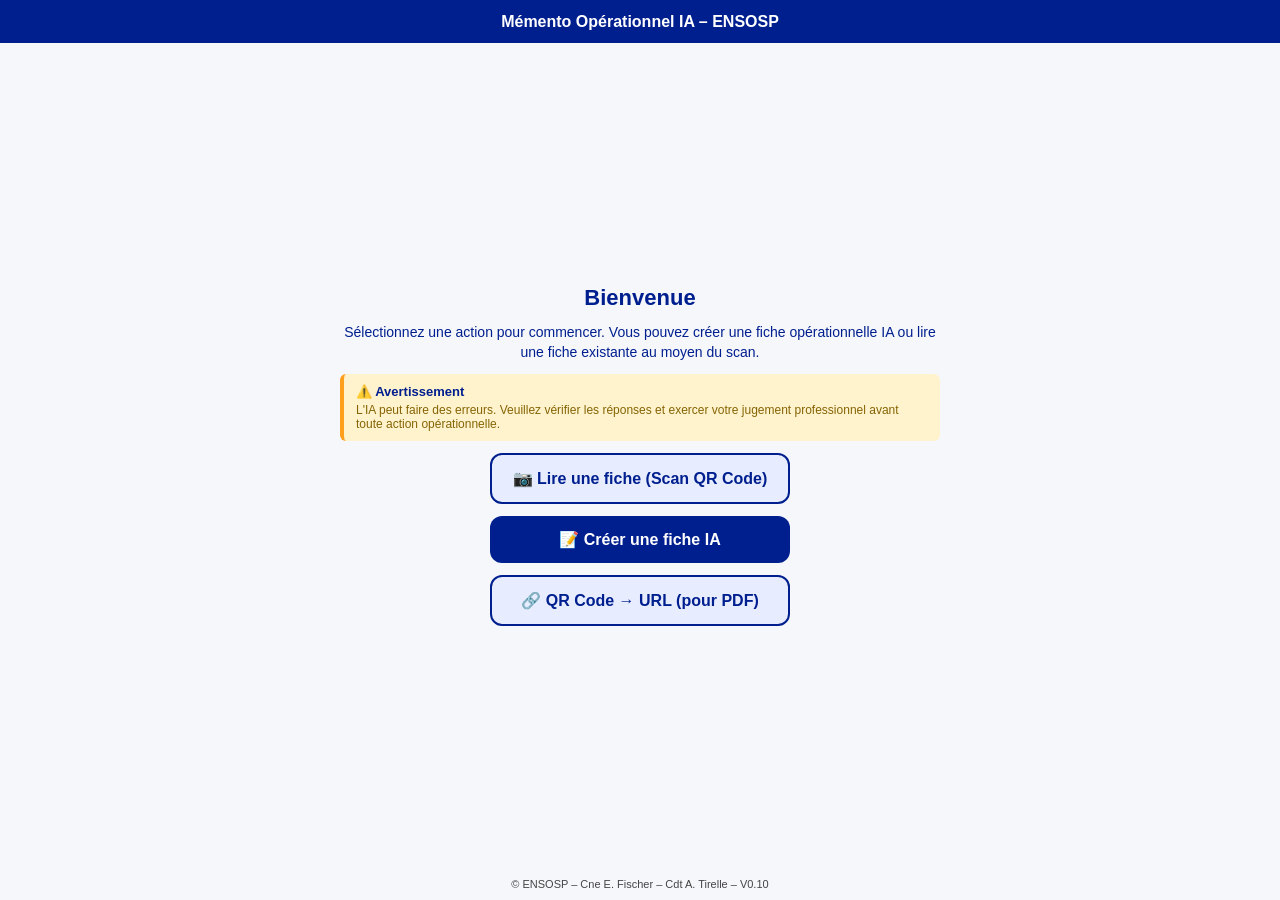
==== index.html @ f08e86f2 "Update index.html" ====
<!DOCTYPE html>
<html lang="fr">
<head>
  <meta charset="UTF-8" />
  <title>Mémento IA – ENSOSP | Accueil</title>
  <meta name="viewport" content="width=device-width, initial-scale=1.0" />

  <!-- Police -->
  <link rel="stylesheet" href="https://rsms.me/inter/inter.css">

  <!-- Style ENSOSP -->
  <style>
    * {
      margin: 0;
      padding: 0;
      box-sizing: border-box;
    }

    body {
      font-family: "Inter", sans-serif;
      background: #f5f7fb;
      display: flex;
      flex-direction: column;
      min-height: 100vh;
      color: #001F8F;
    }

    header {
      background: #001F8F;
      padding: 12px 15px;
      text-align: center;
      color: white;
      font-size: 16px;
      font-weight: 700;
      line-height: 1.2;
    }

    main {
      flex: 1;
      display: flex;
      flex-direction: column;
      align-items: center;
      justify-content: center;
      padding: 15px;
      gap: 12px;
      text-align: center;
      overflow-y: auto; /* ✅ Permet scroll du contenu si nécessaire */
    }

    h1 {
      font-size: 22px;
      color: #001F8F;
      margin: 0;
    }

    main > p {
      max-width: 600px;
      margin: 0;
      font-size: 14px;
      line-height: 1.4;
    }

    .disclaimer {
      max-width: 600px;
      background: #fff3cd;
      border-left: 4px solid #ff9f1c;
      padding: 10px 12px;
      text-align: left;
      font-size: 12px;
      border-radius: 6px;
      color: #856404;
    }

    .disclaimer strong {
      display: block;
      margin-bottom: 4px;
      color: #001F8F;
      font-size: 13px;
    }

    .btn {
      display: block;
      width: 100%;
      max-width: 300px;
      padding: 14px;
      font-size: 16px;
      font-weight: 600;
      border-radius: 12px;
      text-decoration: none;
      text-align: center;
      cursor: pointer;
      transition: 0.2s;
    }

    .btn-create {
      background: #001F8F;
      color: white;
    }
    .btn-create:hover {
      background: #002bbf;
    }

    .btn-scan {
      background: #e7ecff;
      color: #001F8F;
      border: 2px solid #001F8F;
    }
    .btn-scan:hover {
      background: #dbe3ff;
    }

    footer {
      padding: 10px;
      text-align: center;
      font-size: 11px;
      color: #444;
      flex-shrink: 0; /* ✅ Footer toujours visible sans scroll */
    }

    /* Mobile optimization - ultra compact */
    @media (max-width: 768px) {
      header {
        padding: 10px 12px;
        font-size: 15px;
      }

      h1 {
        font-size: 20px;
      }

      main {
        padding: 10px;
        gap: 8px;
      }

      main > p {
        font-size: 13px;
        line-height: 1.3;
      }

      .disclaimer {
        font-size: 11px;
        padding: 8px 10px;
      }

      .btn {
        padding: 12px;
        font-size: 15px;
      }

      footer {
        font-size: 10px;
        padding: 8px;
      }
    }

    /* Très petits écrans */
    @media (max-width: 375px) {
      header {
        padding: 8px 10px;
        font-size: 14px;
      }

      h1 {
        font-size: 18px;
      }

      main {
        padding: 8px;
        gap: 6px;
      }

      main > p {
        font-size: 12px;
      }

      .disclaimer {
        font-size: 10px;
        padding: 6px 8px;
      }

      .btn {
        padding: 10px;
        font-size: 14px;
      }

      footer {
        font-size: 9px;
        padding: 6px;
      }
    }
  </style>
</head>

<body>

  <header>Mémento Opérationnel IA – ENSOSP</header>

  <main>

    <h1>Bienvenue</h1>
    
    <p>
      Sélectionnez une action pour commencer. Vous pouvez créer une fiche opérationnelle IA ou lire une fiche existante au moyen du scan.
    </p>

    <div class="disclaimer">
      <strong>⚠️ Avertissement</strong>
      L'IA peut faire des erreurs. Veuillez vérifier les réponses et exercer votre jugement professionnel avant toute action opérationnelle.
    </div>
    
    <a href="scan.html" class="btn btn-scan">📷 Lire une fiche (Scan QR Code)</a>
    
    <a href="create.html" class="btn btn-create">📝 Créer une fiche IA</a>

    <a href="qr-to-url.html" class="btn btn-scan">🔗 QR Code → URL (pour PDF)</a>

  </main>

  <footer>
    © ENSOSP – Cne E. Fischer – Cdt A. Tirelle – V0.10
  </footer>

</body>
</html>
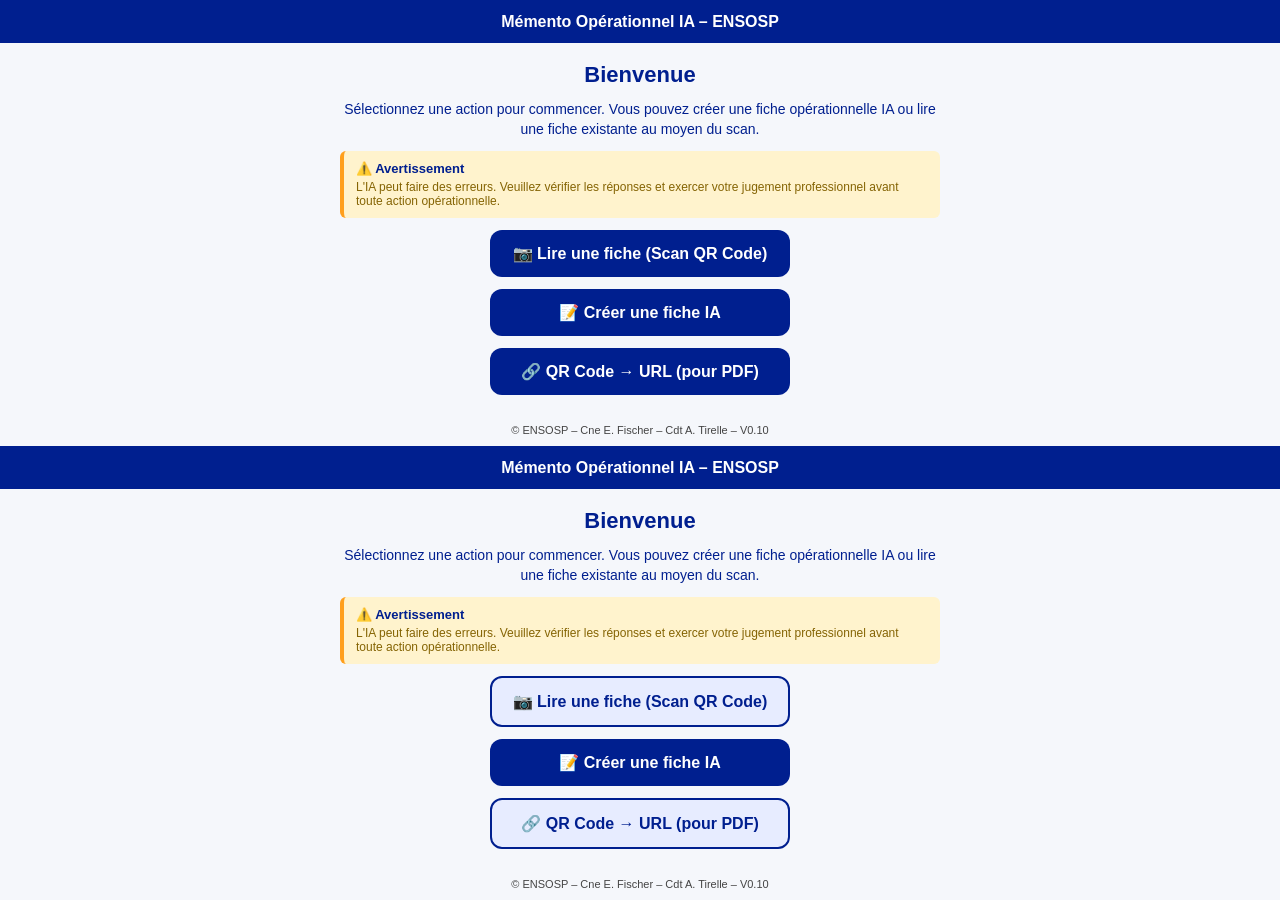
==== commit df8a715f: "Update index.html" ====
--- a/index.html
+++ b/index.html
@@ -1,3 +1,9 @@
+<!DOCTYPE html>
+<html lang="fr">
+<head>
+  <meta charset="UTF-8" />
+  <title>Mémento IA – ENSOSP | Accueil</title>
+  <meta name="viewport" content="width=device-width, initial-scale=1.0" />
 <!DOCTYPE html>
 <html lang="fr">
 <head>
@@ -90,23 +96,12 @@
       text-align: center;
       cursor: pointer;
       transition: 0.2s;
-    }
-
-    .btn-create {
       background: #001F8F;
       color: white;
     }
-    .btn-create:hover {
+
+    .btn:hover {
       background: #002bbf;
-    }
-
-    .btn-scan {
-      background: #e7ecff;
-      color: #001F8F;
-      border: 2px solid #001F8F;
-    }
-    .btn-scan:hover {
-      background: #dbe3ff;
     }
 
     footer {
@@ -209,11 +204,11 @@
       L'IA peut faire des erreurs. Veuillez vérifier les réponses et exercer votre jugement professionnel avant toute action opérationnelle.
     </div>
     
-    <a href="scan.html" class="btn btn-scan">📷 Lire une fiche (Scan QR Code)</a>
-    
-    <a href="create.html" class="btn btn-create">📝 Créer une fiche IA</a>
-
-    <a href="qr-to-url.html" class="btn btn-scan">🔗 QR Code → URL (pour PDF)</a>
+    <a href="scan.html" class="btn">📷 Lire une fiche (Scan QR Code)</a>
+    
+    <a href="create.html" class="btn">📝 Créer une fiche IA</a>
+
+    <a href="qr-to-url.html" class="btn">🔗 QR Code → URL (pour PDF)</a>
 
   </main>
 
@@ -223,3 +218,221 @@
 
 </body>
 </html>
+  <!-- Police -->
+  <link rel="stylesheet" href="https://rsms.me/inter/inter.css">
+
+  <!-- Style ENSOSP -->
+  <style>
+    * {
+      margin: 0;
+      padding: 0;
+      box-sizing: border-box;
+    }
+
+    body {
+      font-family: "Inter", sans-serif;
+      background: #f5f7fb;
+      display: flex;
+      flex-direction: column;
+      min-height: 100vh;
+      color: #001F8F;
+    }
+
+    header {
+      background: #001F8F;
+      padding: 12px 15px;
+      text-align: center;
+      color: white;
+      font-size: 16px;
+      font-weight: 700;
+      line-height: 1.2;
+    }
+
+    main {
+      flex: 1;
+      display: flex;
+      flex-direction: column;
+      align-items: center;
+      justify-content: center;
+      padding: 15px;
+      gap: 12px;
+      text-align: center;
+      overflow-y: auto; /* ✅ Permet scroll du contenu si nécessaire */
+    }
+
+    h1 {
+      font-size: 22px;
+      color: #001F8F;
+      margin: 0;
+    }
+
+    main > p {
+      max-width: 600px;
+      margin: 0;
+      font-size: 14px;
+      line-height: 1.4;
+    }
+
+    .disclaimer {
+      max-width: 600px;
+      background: #fff3cd;
+      border-left: 4px solid #ff9f1c;
+      padding: 10px 12px;
+      text-align: left;
+      font-size: 12px;
+      border-radius: 6px;
+      color: #856404;
+    }
+
+    .disclaimer strong {
+      display: block;
+      margin-bottom: 4px;
+      color: #001F8F;
+      font-size: 13px;
+    }
+
+    .btn {
+      display: block;
+      width: 100%;
+      max-width: 300px;
+      padding: 14px;
+      font-size: 16px;
+      font-weight: 600;
+      border-radius: 12px;
+      text-decoration: none;
+      text-align: center;
+      cursor: pointer;
+      transition: 0.2s;
+    }
+
+    .btn-create {
+      background: #001F8F;
+      color: white;
+    }
+    .btn-create:hover {
+      background: #002bbf;
+    }
+
+    .btn-scan {
+      background: #e7ecff;
+      color: #001F8F;
+      border: 2px solid #001F8F;
+    }
+    .btn-scan:hover {
+      background: #dbe3ff;
+    }
+
+    footer {
+      padding: 10px;
+      text-align: center;
+      font-size: 11px;
+      color: #444;
+      flex-shrink: 0; /* ✅ Footer toujours visible sans scroll */
+    }
+
+    /* Mobile optimization - ultra compact */
+    @media (max-width: 768px) {
+      header {
+        padding: 10px 12px;
+        font-size: 15px;
+      }
+
+      h1 {
+        font-size: 20px;
+      }
+
+      main {
+        padding: 10px;
+        gap: 8px;
+      }
+
+      main > p {
+        font-size: 13px;
+        line-height: 1.3;
+      }
+
+      .disclaimer {
+        font-size: 11px;
+        padding: 8px 10px;
+      }
+
+      .btn {
+        padding: 12px;
+        font-size: 15px;
+      }
+
+      footer {
+        font-size: 10px;
+        padding: 8px;
+      }
+    }
+
+    /* Très petits écrans */
+    @media (max-width: 375px) {
+      header {
+        padding: 8px 10px;
+        font-size: 14px;
+      }
+
+      h1 {
+        font-size: 18px;
+      }
+
+      main {
+        padding: 8px;
+        gap: 6px;
+      }
+
+      main > p {
+        font-size: 12px;
+      }
+
+      .disclaimer {
+        font-size: 10px;
+        padding: 6px 8px;
+      }
+
+      .btn {
+        padding: 10px;
+        font-size: 14px;
+      }
+
+      footer {
+        font-size: 9px;
+        padding: 6px;
+      }
+    }
+  </style>
+</head>
+
+<body>
+
+  <header>Mémento Opérationnel IA – ENSOSP</header>
+
+  <main>
+
+    <h1>Bienvenue</h1>
+    
+    <p>
+      Sélectionnez une action pour commencer. Vous pouvez créer une fiche opérationnelle IA ou lire une fiche existante au moyen du scan.
+    </p>
+
+    <div class="disclaimer">
+      <strong>⚠️ Avertissement</strong>
+      L'IA peut faire des erreurs. Veuillez vérifier les réponses et exercer votre jugement professionnel avant toute action opérationnelle.
+    </div>
+    
+    <a href="scan.html" class="btn btn-scan">📷 Lire une fiche (Scan QR Code)</a>
+    
+    <a href="create.html" class="btn btn-create">📝 Créer une fiche IA</a>
+
+    <a href="qr-to-url.html" class="btn btn-scan">🔗 QR Code → URL (pour PDF)</a>
+
+  </main>
+
+  <footer>
+    © ENSOSP – Cne E. Fischer – Cdt A. Tirelle – V0.10
+  </footer>
+
+</body>
+</html>
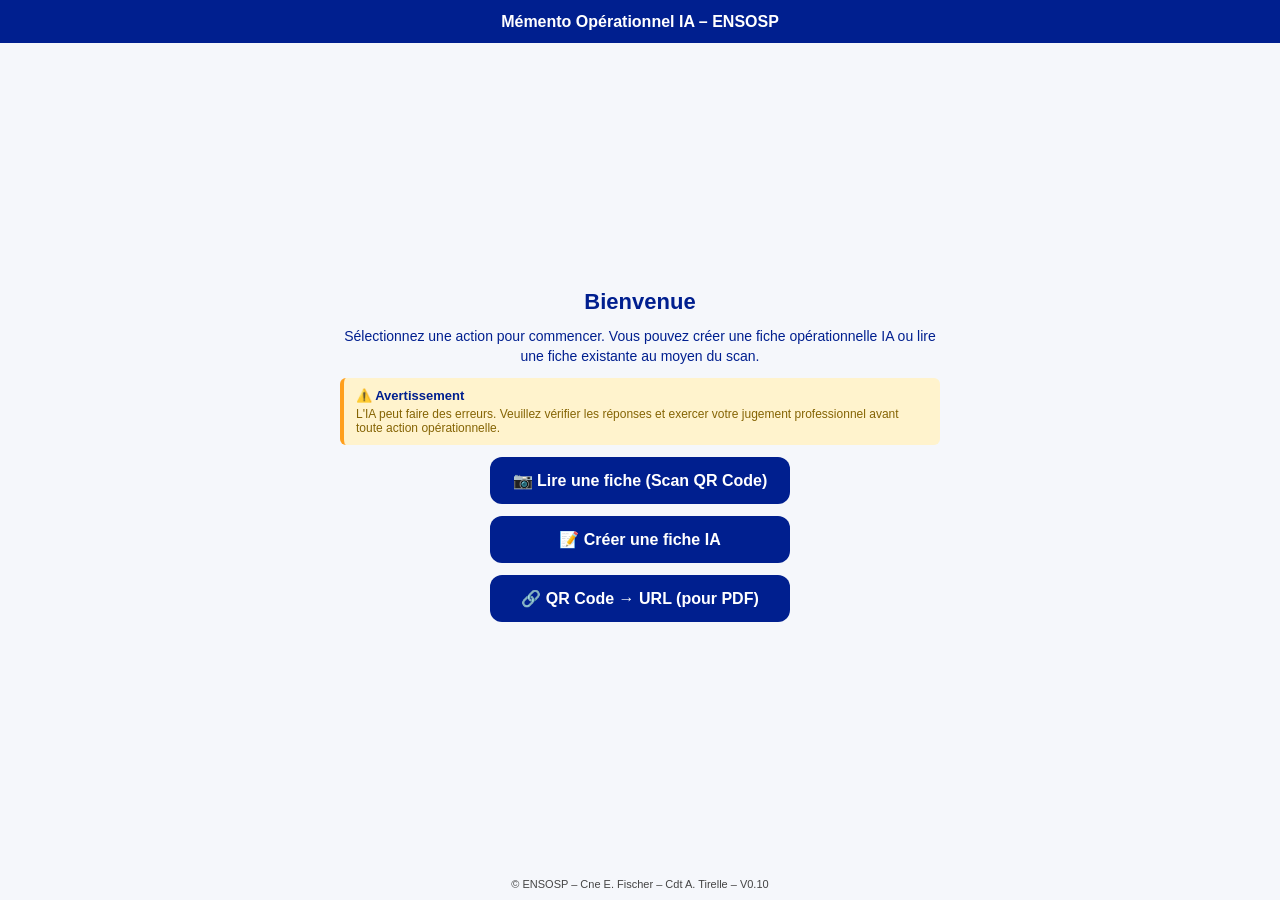
==== commit 458fabb2: "Update index.html" ====
--- a/index.html
+++ b/index.html
@@ -1,9 +1,3 @@
-<!DOCTYPE html>
-<html lang="fr">
-<head>
-  <meta charset="UTF-8" />
-  <title>Mémento IA – ENSOSP | Accueil</title>
-  <meta name="viewport" content="width=device-width, initial-scale=1.0" />
 <!DOCTYPE html>
 <html lang="fr">
 <head>
@@ -218,221 +212,3 @@
 
 </body>
 </html>
-  <!-- Police -->
-  <link rel="stylesheet" href="https://rsms.me/inter/inter.css">
-
-  <!-- Style ENSOSP -->
-  <style>
-    * {
-      margin: 0;
-      padding: 0;
-      box-sizing: border-box;
-    }
-
-    body {
-      font-family: "Inter", sans-serif;
-      background: #f5f7fb;
-      display: flex;
-      flex-direction: column;
-      min-height: 100vh;
-      color: #001F8F;
-    }
-
-    header {
-      background: #001F8F;
-      padding: 12px 15px;
-      text-align: center;
-      color: white;
-      font-size: 16px;
-      font-weight: 700;
-      line-height: 1.2;
-    }
-
-    main {
-      flex: 1;
-      display: flex;
-      flex-direction: column;
-      align-items: center;
-      justify-content: center;
-      padding: 15px;
-      gap: 12px;
-      text-align: center;
-      overflow-y: auto; /* ✅ Permet scroll du contenu si nécessaire */
-    }
-
-    h1 {
-      font-size: 22px;
-      color: #001F8F;
-      margin: 0;
-    }
-
-    main > p {
-      max-width: 600px;
-      margin: 0;
-      font-size: 14px;
-      line-height: 1.4;
-    }
-
-    .disclaimer {
-      max-width: 600px;
-      background: #fff3cd;
-      border-left: 4px solid #ff9f1c;
-      padding: 10px 12px;
-      text-align: left;
-      font-size: 12px;
-      border-radius: 6px;
-      color: #856404;
-    }
-
-    .disclaimer strong {
-      display: block;
-      margin-bottom: 4px;
-      color: #001F8F;
-      font-size: 13px;
-    }
-
-    .btn {
-      display: block;
-      width: 100%;
-      max-width: 300px;
-      padding: 14px;
-      font-size: 16px;
-      font-weight: 600;
-      border-radius: 12px;
-      text-decoration: none;
-      text-align: center;
-      cursor: pointer;
-      transition: 0.2s;
-    }
-
-    .btn-create {
-      background: #001F8F;
-      color: white;
-    }
-    .btn-create:hover {
-      background: #002bbf;
-    }
-
-    .btn-scan {
-      background: #e7ecff;
-      color: #001F8F;
-      border: 2px solid #001F8F;
-    }
-    .btn-scan:hover {
-      background: #dbe3ff;
-    }
-
-    footer {
-      padding: 10px;
-      text-align: center;
-      font-size: 11px;
-      color: #444;
-      flex-shrink: 0; /* ✅ Footer toujours visible sans scroll */
-    }
-
-    /* Mobile optimization - ultra compact */
-    @media (max-width: 768px) {
-      header {
-        padding: 10px 12px;
-        font-size: 15px;
-      }
-
-      h1 {
-        font-size: 20px;
-      }
-
-      main {
-        padding: 10px;
-        gap: 8px;
-      }
-
-      main > p {
-        font-size: 13px;
-        line-height: 1.3;
-      }
-
-      .disclaimer {
-        font-size: 11px;
-        padding: 8px 10px;
-      }
-
-      .btn {
-        padding: 12px;
-        font-size: 15px;
-      }
-
-      footer {
-        font-size: 10px;
-        padding: 8px;
-      }
-    }
-
-    /* Très petits écrans */
-    @media (max-width: 375px) {
-      header {
-        padding: 8px 10px;
-        font-size: 14px;
-      }
-
-      h1 {
-        font-size: 18px;
-      }
-
-      main {
-        padding: 8px;
-        gap: 6px;
-      }
-
-      main > p {
-        font-size: 12px;
-      }
-
-      .disclaimer {
-        font-size: 10px;
-        padding: 6px 8px;
-      }
-
-      .btn {
-        padding: 10px;
-        font-size: 14px;
-      }
-
-      footer {
-        font-size: 9px;
-        padding: 6px;
-      }
-    }
-  </style>
-</head>
-
-<body>
-
-  <header>Mémento Opérationnel IA – ENSOSP</header>
-
-  <main>
-
-    <h1>Bienvenue</h1>
-    
-    <p>
-      Sélectionnez une action pour commencer. Vous pouvez créer une fiche opérationnelle IA ou lire une fiche existante au moyen du scan.
-    </p>
-
-    <div class="disclaimer">
-      <strong>⚠️ Avertissement</strong>
-      L'IA peut faire des erreurs. Veuillez vérifier les réponses et exercer votre jugement professionnel avant toute action opérationnelle.
-    </div>
-    
-    <a href="scan.html" class="btn btn-scan">📷 Lire une fiche (Scan QR Code)</a>
-    
-    <a href="create.html" class="btn btn-create">📝 Créer une fiche IA</a>
-
-    <a href="qr-to-url.html" class="btn btn-scan">🔗 QR Code → URL (pour PDF)</a>
-
-  </main>
-
-  <footer>
-    © ENSOSP – Cne E. Fischer – Cdt A. Tirelle – V0.10
-  </footer>
-
-</body>
-</html>
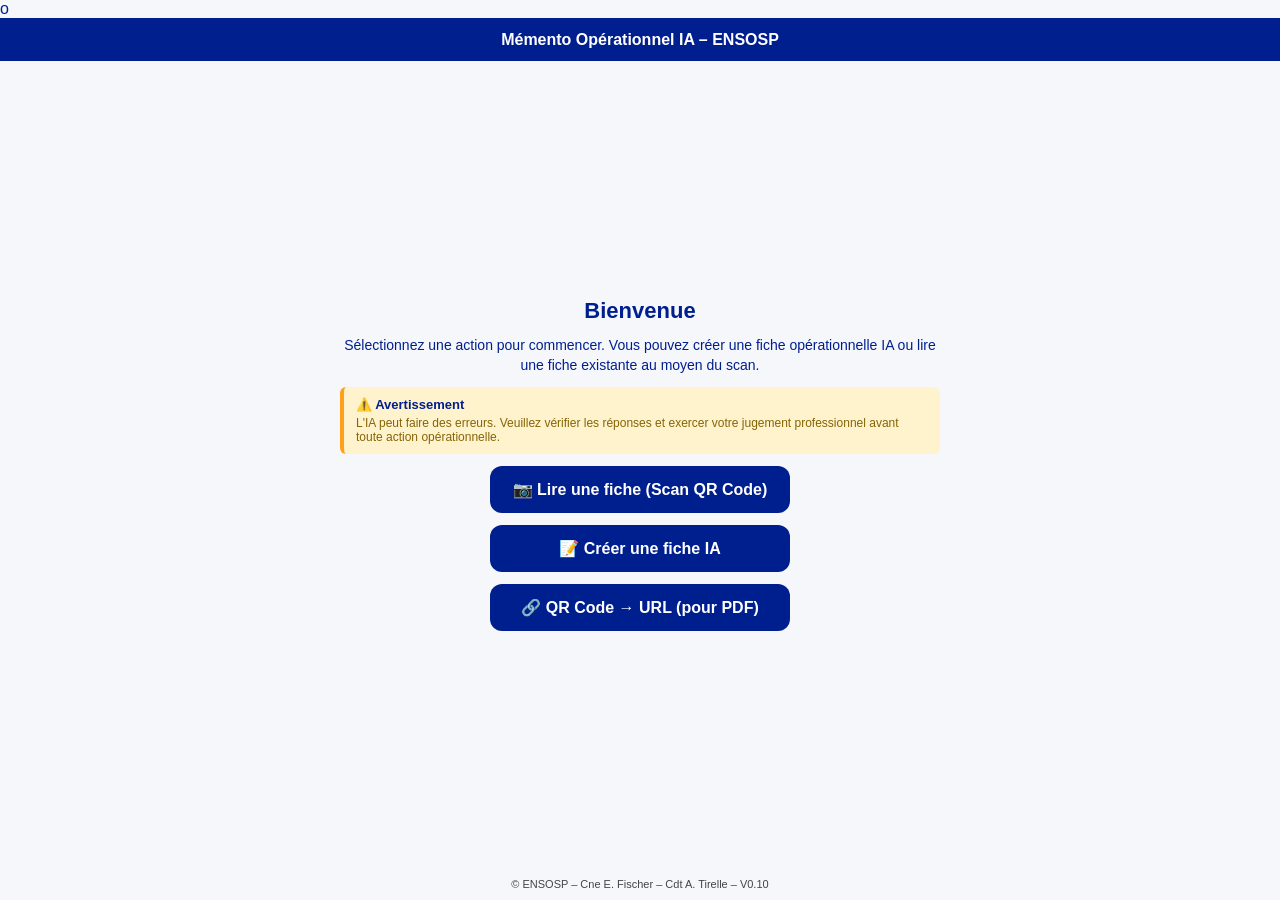
==== commit 007ac97c: "Update index.html" ====
--- a/index.html
+++ b/index.html
@@ -1,4 +1,4 @@
-<!DOCTYPE html>
+o<!DOCTYPE html>
 <html lang="fr">
 <head>
   <meta charset="UTF-8" />
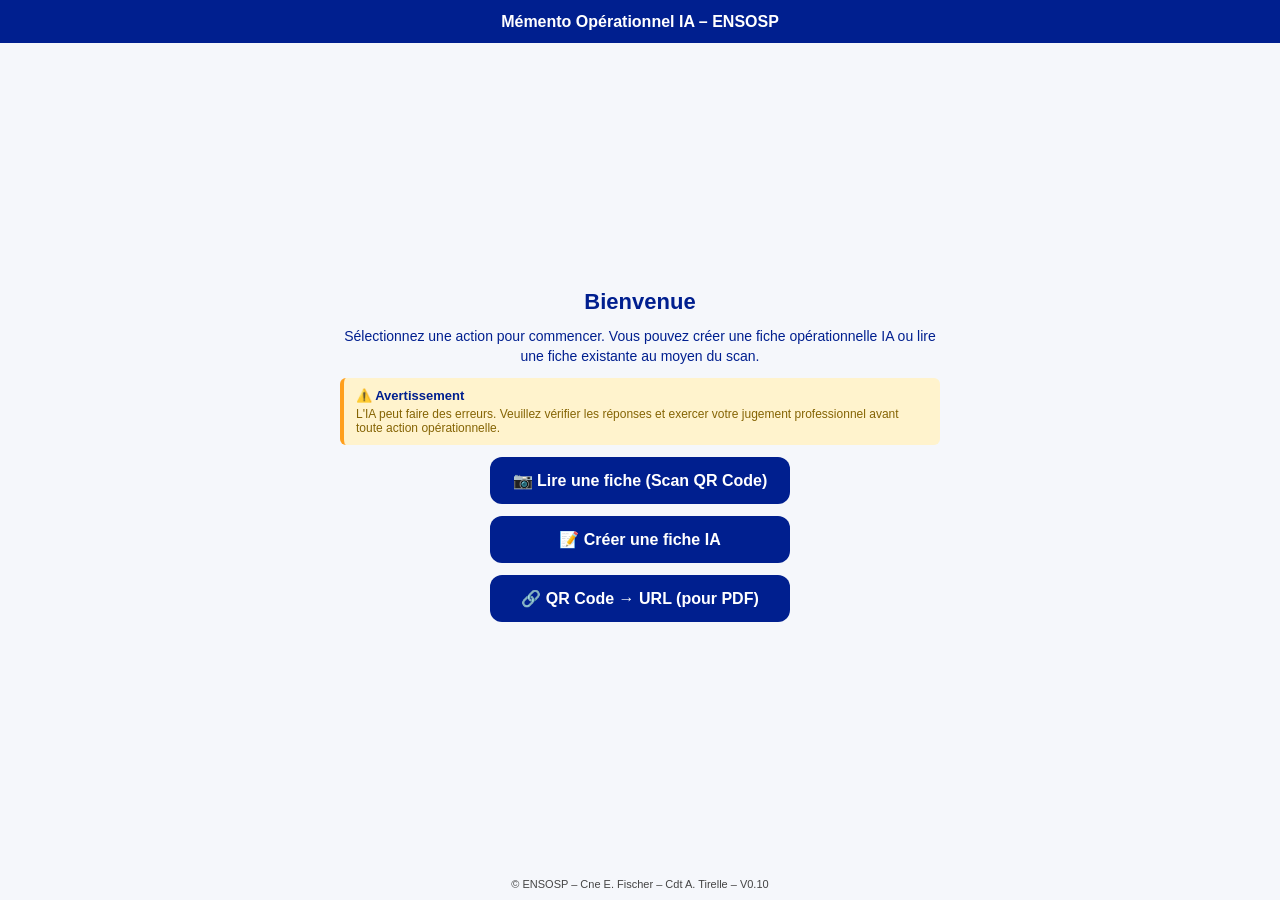
==== commit e733170a: "Update index.html" ====
--- a/index.html
+++ b/index.html
@@ -1,4 +1,4 @@
-o<!DOCTYPE html>
+<!DOCTYPE html>
 <html lang="fr">
 <head>
   <meta charset="UTF-8" />
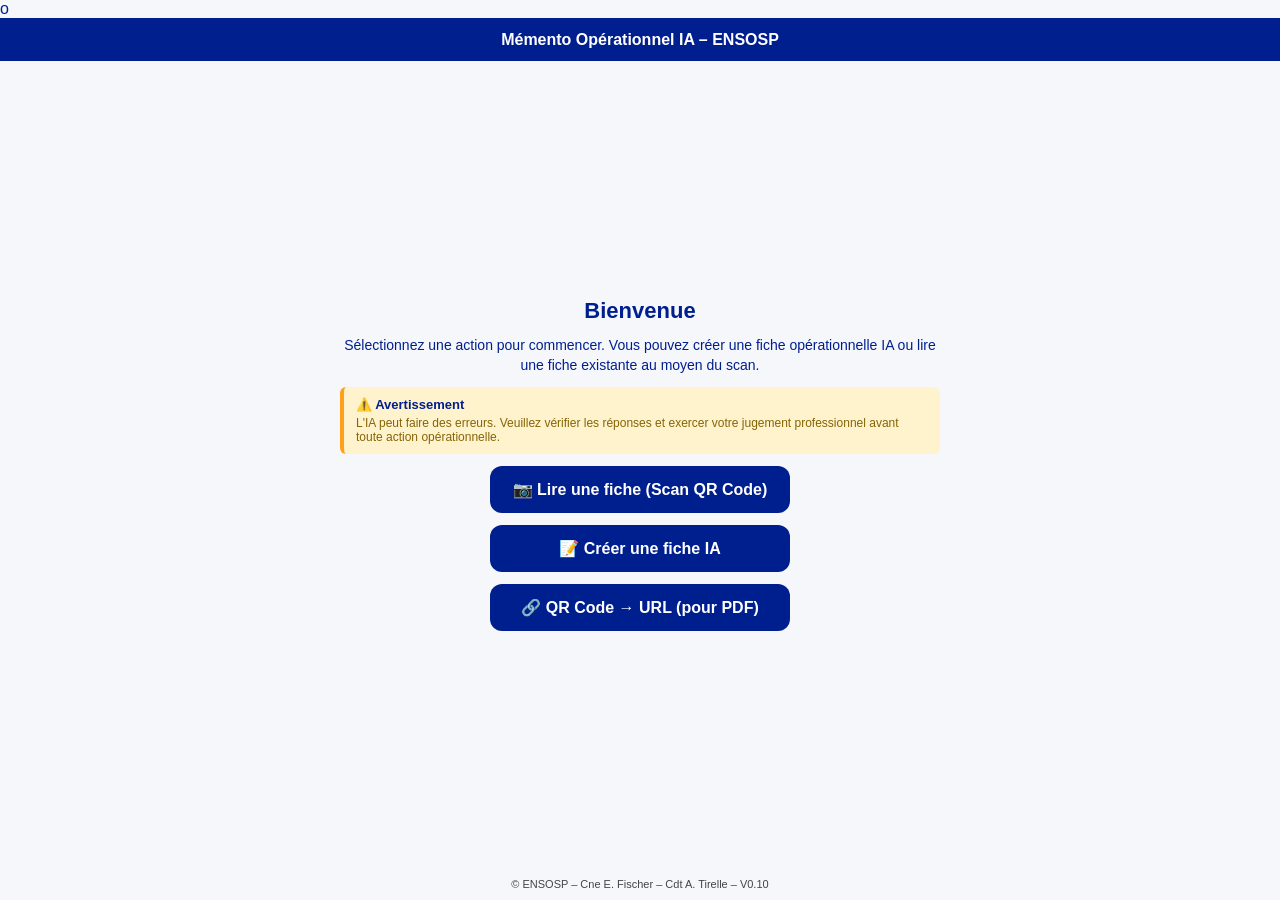
==== commit 48283db9: "Add files via upload" ====
--- a/index.html
+++ b/index.html
@@ -1,4 +1,4 @@
-<!DOCTYPE html>
+o<!DOCTYPE html>
 <html lang="fr">
 <head>
   <meta charset="UTF-8" />
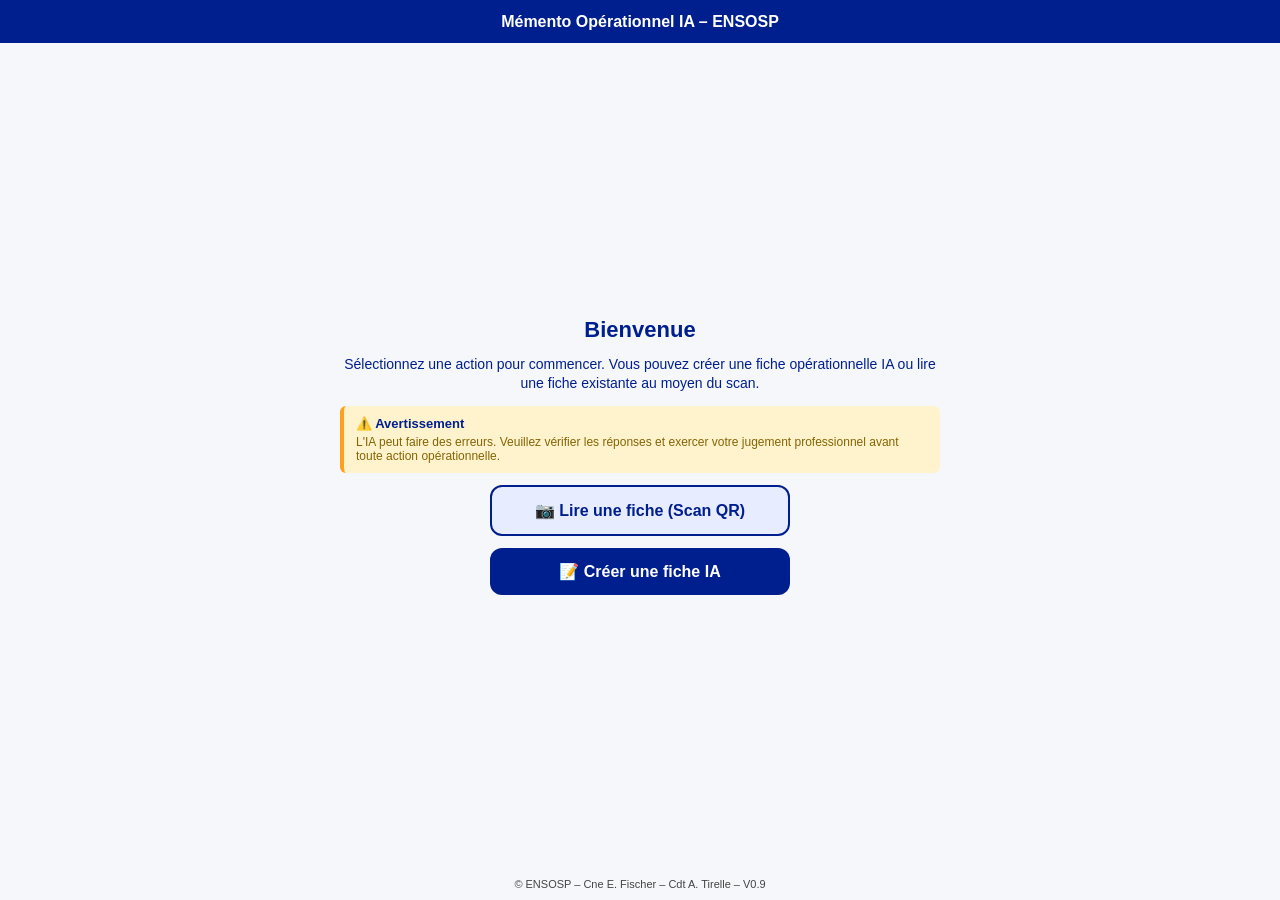
==== commit a07f71ab: "Add files via upload" ====
--- a/index.html
+++ b/index.html
@@ -1,4 +1,4 @@
-o<!DOCTYPE html>
+<!DOCTYPE html>
 <html lang="fr">
 <head>
   <meta charset="UTF-8" />
@@ -90,12 +90,23 @@
       text-align: center;
       cursor: pointer;
       transition: 0.2s;
+    }
+
+    .btn-create {
       background: #001F8F;
       color: white;
     }
-
-    .btn:hover {
+    .btn-create:hover {
       background: #002bbf;
+    }
+
+    .btn-scan {
+      background: #e7ecff;
+      color: #001F8F;
+      border: 2px solid #001F8F;
+    }
+    .btn-scan:hover {
+      background: #dbe3ff;
     }
 
     footer {
@@ -198,16 +209,14 @@
       L'IA peut faire des erreurs. Veuillez vérifier les réponses et exercer votre jugement professionnel avant toute action opérationnelle.
     </div>
     
-    <a href="scan.html" class="btn">📷 Lire une fiche (Scan QR Code)</a>
+    <a href="scan.html" class="btn btn-scan">📷 Lire une fiche (Scan QR)</a>
     
-    <a href="create.html" class="btn">📝 Créer une fiche IA</a>
-
-    <a href="qr-to-url.html" class="btn">🔗 QR Code → URL (pour PDF)</a>
+    <a href="create.html" class="btn btn-create">📝 Créer une fiche IA</a>
 
   </main>
 
   <footer>
-    © ENSOSP – Cne E. Fischer – Cdt A. Tirelle – V0.10
+    © ENSOSP – Cne E. Fischer – Cdt A. Tirelle – V0.9
   </footer>
 
 </body>
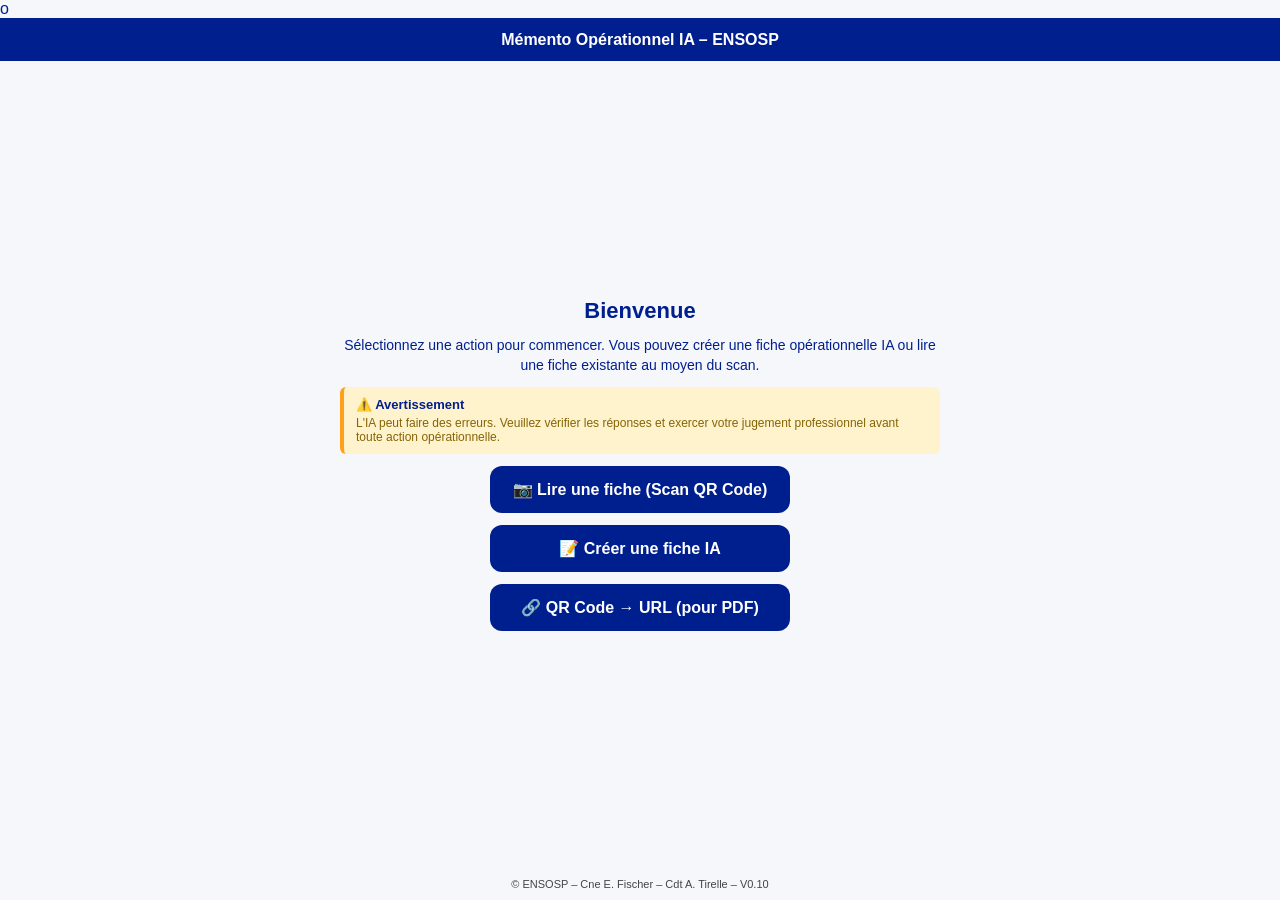
==== commit 529f3329: "Add files via upload" ====
--- a/index.html
+++ b/index.html
@@ -1,4 +1,4 @@
-<!DOCTYPE html>
+o<!DOCTYPE html>
 <html lang="fr">
 <head>
   <meta charset="UTF-8" />
@@ -90,23 +90,12 @@
       text-align: center;
       cursor: pointer;
       transition: 0.2s;
-    }
-
-    .btn-create {
       background: #001F8F;
       color: white;
     }
-    .btn-create:hover {
+
+    .btn:hover {
       background: #002bbf;
-    }
-
-    .btn-scan {
-      background: #e7ecff;
-      color: #001F8F;
-      border: 2px solid #001F8F;
-    }
-    .btn-scan:hover {
-      background: #dbe3ff;
     }
 
     footer {
@@ -209,14 +198,16 @@
       L'IA peut faire des erreurs. Veuillez vérifier les réponses et exercer votre jugement professionnel avant toute action opérationnelle.
     </div>
     
-    <a href="scan.html" class="btn btn-scan">📷 Lire une fiche (Scan QR)</a>
+    <a href="scan.html" class="btn">📷 Lire une fiche (Scan QR Code)</a>
     
-    <a href="create.html" class="btn btn-create">📝 Créer une fiche IA</a>
+    <a href="create.html" class="btn">📝 Créer une fiche IA</a>
+
+    <a href="qr-to-url.html" class="btn">🔗 QR Code → URL (pour PDF)</a>
 
   </main>
 
   <footer>
-    © ENSOSP – Cne E. Fischer – Cdt A. Tirelle – V0.9
+    © ENSOSP – Cne E. Fischer – Cdt A. Tirelle – V0.10
   </footer>
 
 </body>
